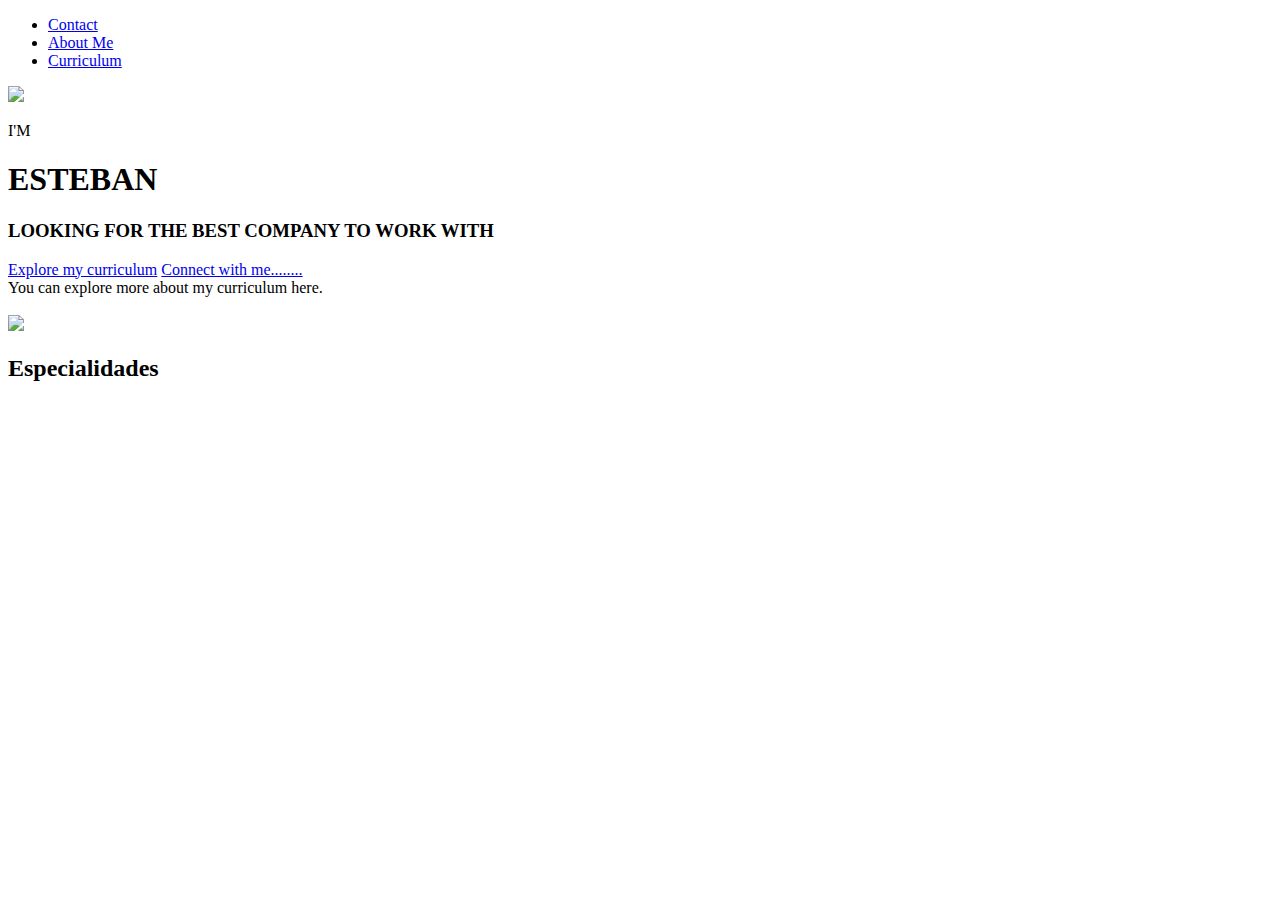
==== index.html @ 1bf0d775 "Add files via upload" ====
<!DOCTYPE html>
<html lang="en" dir="ltr">
  <head>
    <meta charset="utf-8">
    <title>Animation Tittle</title>
<link href="https://fonts.googleapis.com/css2?family=Poppins:ital,wght@1,900&display=swap" rel="stylesheet">
<link rel="stylesheet" href="C:\Users\Esteban\Documents\websiteAnimation\styles.css">
<script src="https://ajax.googleapis.com/ajax/libs/jquery/2.1.1/jquery.min.js">
</script>
<script>setTimeout(function() {
    $('#loading').fadeOut('fast');
}, 2000);
</script>
  </head>
<body >
<!-- ########################################################################### -->
    <!-- LOADING ANIMATION -->

<div id= "loading" class="hideloading">

      <div class="spinner-box">
        <div class="pulse-container">
          <div class="pulse-bubble pulse-bubble-1"></div>
          <div class="pulse-bubble pulse-bubble-2"></div>
          <div class="pulse-bubble pulse-bubble-3"></div>
      </div>
      </div>
      <div id="content">
    </div>

  </div>

    <!-- ########################################################################### -->
<div class="container">
<nav>
  <ul>
    <li>
      <a href="#">Contact</a>
    </li>
    <li>
      <a href="#">About Me</a>
    </li>
    <li>
      <a href="#">Curriculum</a>
    </li>
  </ul>
    <img src="C:\Users\Esteban\Documents\websiteAnimation\img\cart.png" class="cart-icon">

</nav>
<div class="text-box">
  <p>I'M</p>
  <h1>ESTEBAN</h1>
  <h3>LOOKING FOR THE BEST COMPANY TO WORK WITH</h3>
  <div class="row container2" >
    <a href="#" class="txt">Explore my curriculum</a>
    <a href="#" class="txt">Connect with me........        </a>
  <br>  <span>You can explore more about my curriculum here.</span>

</div>
</div>
<div class="social-icons"  >
  <a href="#"><img src="C:\Users\Esteban\Documents\websiteAnimation\img\dribble.png" alt=""></a>
  <a href="#"><img src="C:\Users\Esteban\Documents\websiteAnimation\img\telegram.png" alt=""></a>
  <a href="#"><img src="C:\Users\Esteban\Documents\websiteAnimation\img\instagram.png" alt=""></a>

</div>

</div>

<div class="fondoInvertido">
<div class="imagenYboton">
  <img class="person" src="C:\Users\Esteban\Documents\websiteAnimation\img\person.png.png">

</div>
<div class="text-description">

<div class="bordeColores">


  <h2 class="textborder">Especialidades</h2>
  <br>
  <p class="textborder"></p>
</div>
</div>
</div>
  </body>
</html>
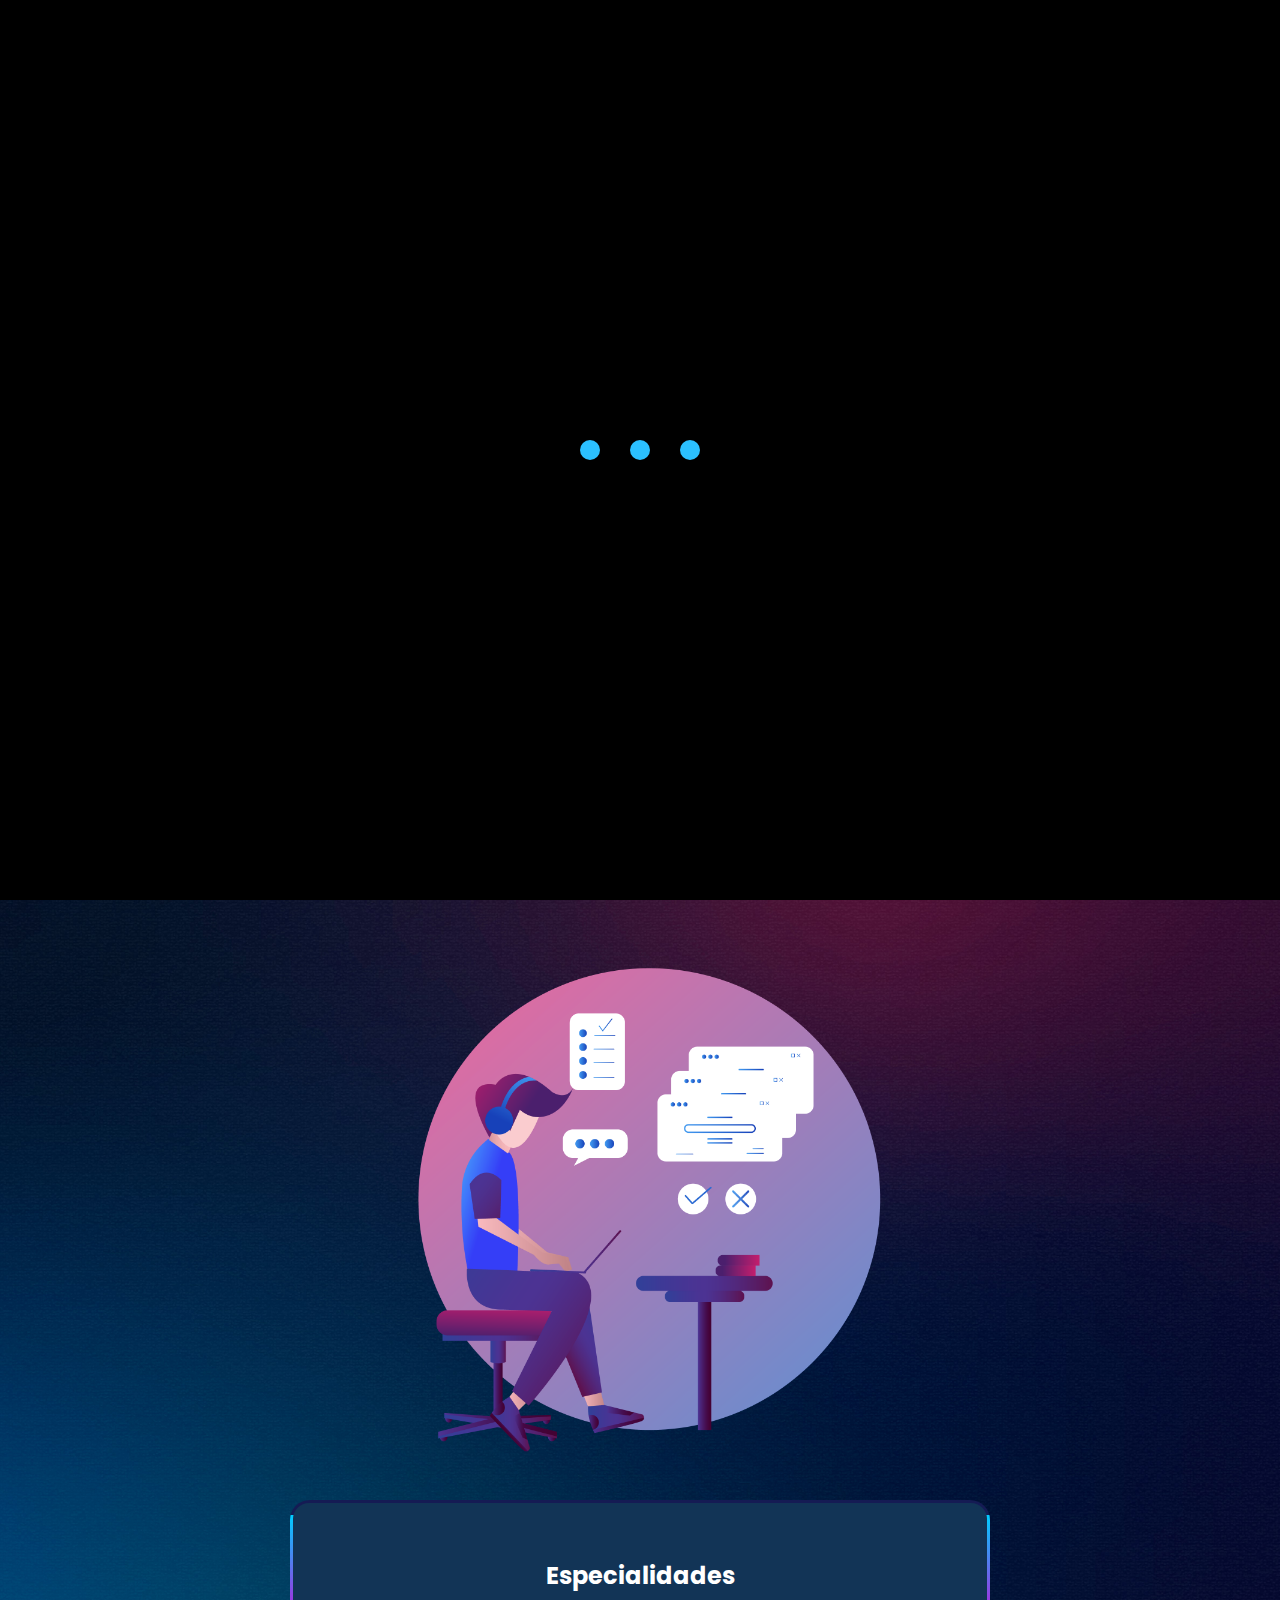
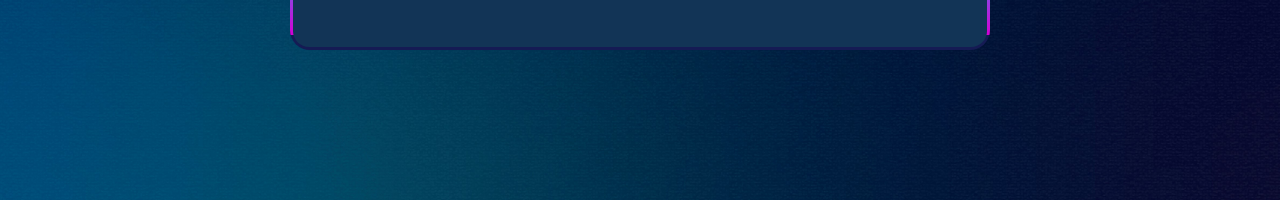
==== commit 7cc0fe85: "Update index.html" ====
--- a/index.html
+++ b/index.html
@@ -4,7 +4,7 @@
     <meta charset="utf-8">
     <title>Animation Tittle</title>
 <link href="https://fonts.googleapis.com/css2?family=Poppins:ital,wght@1,900&display=swap" rel="stylesheet">
-<link rel="stylesheet" href="C:\Users\Esteban\Documents\websiteAnimation\styles.css">
+<link rel="stylesheet" href="\styles.css">
 <script src="https://ajax.googleapis.com/ajax/libs/jquery/2.1.1/jquery.min.js">
 </script>
 <script>setTimeout(function() {
@@ -44,7 +44,7 @@
       <a href="#">Curriculum</a>
     </li>
   </ul>
-    <img src="C:\Users\Esteban\Documents\websiteAnimation\img\cart.png" class="cart-icon">
+    <img src="img\cart.png" class="cart-icon">
 
 </nav>
 <div class="text-box">
@@ -59,9 +59,9 @@
 </div>
 </div>
 <div class="social-icons"  >
-  <a href="#"><img src="C:\Users\Esteban\Documents\websiteAnimation\img\dribble.png" alt=""></a>
-  <a href="#"><img src="C:\Users\Esteban\Documents\websiteAnimation\img\telegram.png" alt=""></a>
-  <a href="#"><img src="C:\Users\Esteban\Documents\websiteAnimation\img\instagram.png" alt=""></a>
+  <a href="#"><img src="img\dribble.png" alt=""></a>
+  <a href="#"><img src="img\telegram.png" alt=""></a>
+  <a href="#"><img src="img\instagram.png" alt=""></a>
 
 </div>
 
@@ -69,7 +69,7 @@
 
 <div class="fondoInvertido">
 <div class="imagenYboton">
-  <img class="person" src="C:\Users\Esteban\Documents\websiteAnimation\img\person.png.png">
+  <img class="person" src="img\person.png.png">
 
 </div>
 <div class="text-description">
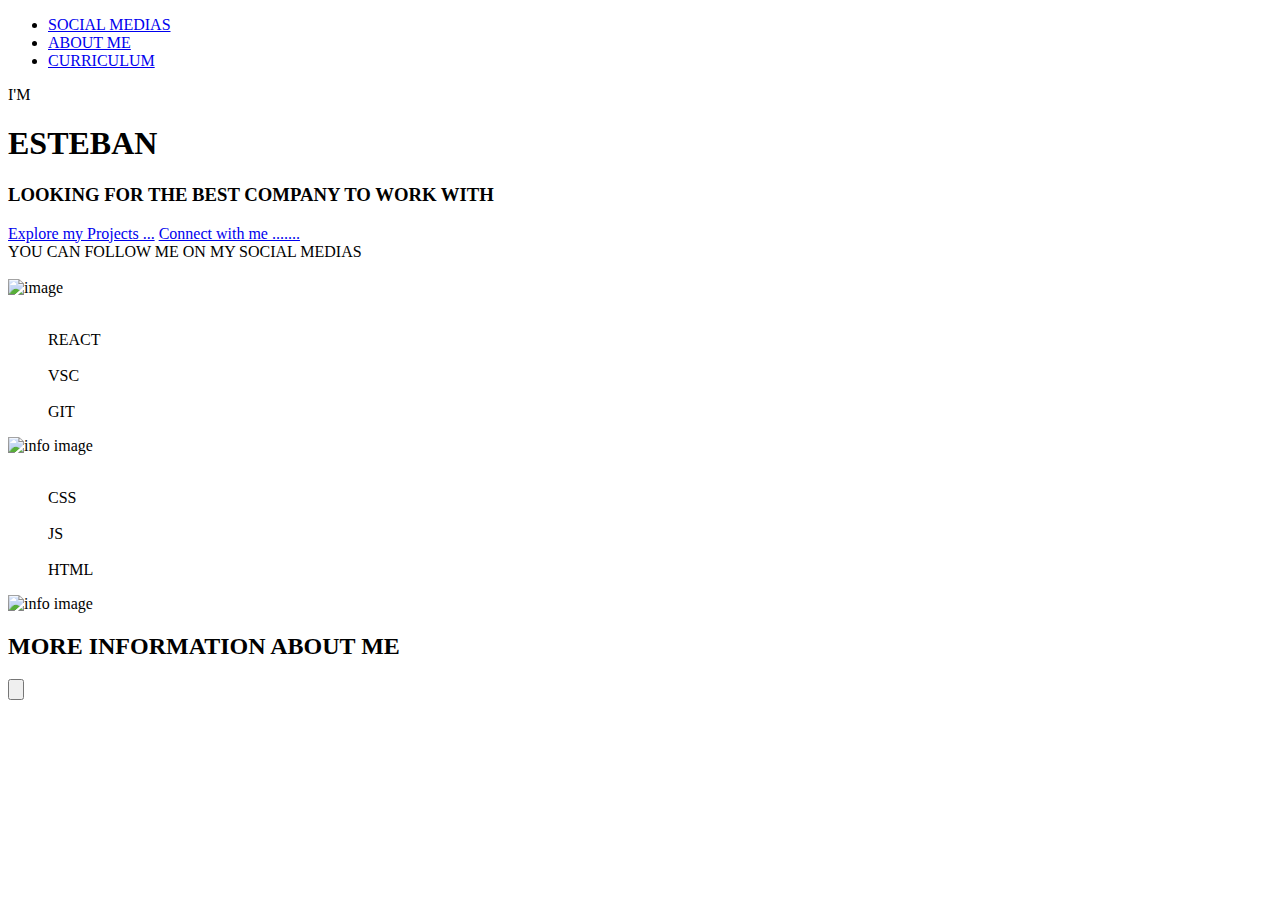
==== commit 7dd1f630: "Add files via upload" ====
--- a/index.html
+++ b/index.html
@@ -1,87 +1,147 @@
 <!DOCTYPE html>
 <html lang="en" dir="ltr">
-  <head>
-    <meta charset="utf-8">
-    <title>Animation Tittle</title>
-<link href="https://fonts.googleapis.com/css2?family=Poppins:ital,wght@1,900&display=swap" rel="stylesheet">
-<link rel="stylesheet" href="\styles.css">
-<script src="https://ajax.googleapis.com/ajax/libs/jquery/2.1.1/jquery.min.js">
-</script>
-<script>setTimeout(function() {
-    $('#loading').fadeOut('fast');
-}, 2000);
-</script>
-  </head>
-<body >
-<!-- ########################################################################### -->
-    <!-- LOADING ANIMATION -->
 
-<div id= "loading" class="hideloading">
+<head>
+  <meta charset="utf-8">
+  <title>Animation Tittle</title>
+  <link href="https://fonts.googleapis.com/css2?family=Poppins:ital,wght@1,900&display=swap" rel="stylesheet">
+  <link href="https://fonts.googleapis.com/css?family=Montserrat&amp;display=swap"rel="stylesheet">
+  <link href="https://cdnjs.cloudflare.com/ajax/libs/font-awesome/5.8.1/css/all.min.css">
+  <link rel="stylesheet" href="C:\Users\Esteban\Desktop\New folder\styles.css">
+  <script src="https://ajax.googleapis.com/ajax/libs/jquery/2.1.1/jquery.min.js">
+  </script>
+  <script>
+    setTimeout(function() {
+      $('#loading').fadeOut('fast');
+    }, 2000);
+  </script>
+</head>
 
-      <div class="spinner-box">
-        <div class="pulse-container">
-          <div class="pulse-bubble pulse-bubble-1"></div>
-          <div class="pulse-bubble pulse-bubble-2"></div>
-          <div class="pulse-bubble pulse-bubble-3"></div>
+<body>
+  <!-- ########################################################################### -->
+  <!-- LOADING ANIMATION -->
+
+  <div id="loading" class="hideloading">
+
+    <div class="spinner-box">
+      <div class="pulse-container">
+        <div class="pulse-bubble pulse-bubble-1"></div>
+        <div class="pulse-bubble pulse-bubble-2"></div>
+        <div class="pulse-bubble pulse-bubble-3"></div>
       </div>
-      </div>
-      <div id="content">
+    </div>
+    <div id="content">
     </div>
 
   </div>
 
-    <!-- ########################################################################### -->
-<div class="container">
-<nav>
-  <ul>
-    <li>
-      <a href="#">Contact</a>
-    </li>
-    <li>
-      <a href="#">About Me</a>
-    </li>
-    <li>
-      <a href="#">Curriculum</a>
-    </li>
-  </ul>
-    <img src="img\cart.png" class="cart-icon">
-
-</nav>
-<div class="text-box">
-  <p>I'M</p>
-  <h1>ESTEBAN</h1>
-  <h3>LOOKING FOR THE BEST COMPANY TO WORK WITH</h3>
-  <div class="row container2" >
-    <a href="#" class="txt">Explore my curriculum</a>
-    <a href="#" class="txt">Connect with me........        </a>
-  <br>  <span>You can explore more about my curriculum here.</span>
-
-</div>
-</div>
-<div class="social-icons"  >
-  <a href="#"><img src="img\dribble.png" alt=""></a>
-  <a href="#"><img src="img\telegram.png" alt=""></a>
-  <a href="#"><img src="img\instagram.png" alt=""></a>
-
-</div>
-
-</div>
-
-<div class="fondoInvertido">
-<div class="imagenYboton">
-  <img class="person" src="img\person.png.png">
-
-</div>
-<div class="text-description">
-
-<div class="bordeColores">
+  <!-- ########################################################################### -->
+  <div class="container">
+    <nav>
+      <ul>
+        <li>
+          <a href="#">SOCIAL MEDIAS</a>
+        </li>
+        <li>
+          <a href="#">ABOUT ME</a>
+        </li>
+        <li>
+          <a href="#">CURRICULUM</a>
+        </li>
+      </ul>
 
 
-  <h2 class="textborder">Especialidades</h2>
-  <br>
-  <p class="textborder"></p>
-</div>
-</div>
-</div>
-  </body>
+    </nav>
+    <div class="text-box">
+      <p>I'M</p>
+      <h1>ESTEBAN</h1>
+      <h3>LOOKING FOR THE BEST COMPANY TO WORK WITH</h3>
+      <div class="row container2">
+        <a href="#" class="txt">Explore my Projects ...</a>
+        <a href="#" class="txt">Connect with me ....... </a>
+        <br> <span>YOU CAN FOLLOW ME ON MY SOCIAL MEDIAS</span>
+
+      </div>
+    </div>
+    <div class="social-icons">
+
+      <a href="https://www.linkedin.com/in/esteban-chiaromonte-1628701a0/"><img src="C:\Users\Esteban\Desktop\New folder\img\linkedin (6).png" alt=""></a>
+      <a href="#"><img src="C:\Users\Esteban\Desktop\New folder\img\telegram.png" alt=""></a>
+      <a href="https://www.instagram.com/estebanchiaro/?hl=en"><img src="C:\Users\Esteban\Desktop\New folder\img\instagram1.png" alt=""></a>
+      <a href="https://www.facebook.com/estebanandres.chiaromontepacheco"><img src="C:\Users\Esteban\Desktop\New folder\img\facebook.png" alt=""></a>
+
+    </div>
+
+  </div>
+<!--
+  <div class="fondoInvertido"> -->
+
+    <div class="bodyofPerson">
+      <div class="fondoInvertido">
+        <div class="card">
+          <div class="card--image">
+            <img src="C:\Users\Esteban\Desktop\New folder\img\person.png.png" alt="image">
+          </div>
+          <div class="card--info info--1">
+            <span class="info--text">
+              <span >
+                <dl class="allIconsList">
+
+              <dt><img class="iconoreact" src="C:\Users\Esteban\Desktop\New folder\img\react.png" alt=""></dt>
+              <dd class="textodeiconos">REACT</dd>
+              <dt><img class="iconovs"src="C:\Users\Esteban\Desktop\New folder\img\vs.png" alt=""></dt>
+              <dd class="textodeiconos">VSC</dd>
+              <dt><img class="iconohtml" src="C:\Users\Esteban\Desktop\New folder\img\git.png" alt=""></dt>
+              <dd class="textodeiconos">GIT</dd>
+
+                </dl>
+              </span>
+
+            </span>
+            <div class="icon">
+              <ion-icon name="add-outline"></ion-icon>
+            </div>
+            <div class="info--image">
+              <img src="C:\Users\Esteban\Desktop\New folder\img\descarga.jpg" alt="info image">
+            </div>
+          </div>
+          <div class="card--info info--2">
+            <span class="info--text">
+
+              <span >
+                <dl >
+
+              <dt><img class="iconocss" src="C:\Users\Esteban\Desktop\New folder\img\css-3.png" alt=""></dt>
+              <dd class="textodeiconos">CSS</dd>
+              <dt><img class="iconojs"src="C:\Users\Esteban\Desktop\New folder\img\javascript.png" alt=""></dt>
+              <dd  class="textodeiconos">JS</dd>
+              <dt><img class="iconohtml" src="C:\Users\Esteban\Desktop\New folder\img\html.png" alt=""></dt>
+              <dd class="textodeiconos">HTML</dd>
+                </dl>
+              </span>
+            </span>
+            <div class="icon">
+              <ion-icon name="add-outline"></ion-icon>
+            </div>
+            <div class="info--image">
+              <img src="C:\Users\Esteban\Desktop\New folder\img\descarga.jpg" alt="info image">
+
+            </div>
+          </div>
+        </div>
+        <div class="text-description">
+
+          <div class="bordeColores">
+            <h2 class="textborder">MORE INFORMATION ABOUT ME</h2>
+            <button type="button" id="botonDescarga" ><img src="C:\Users\Esteban\Desktop\New folder\img\download (4).png" alt=""></button>
+            <br>
+            <p class="textborder"></p>
+          </div>
+        </div>
+
+      </div>
+    </div>
+
+</body>
+
 </html>
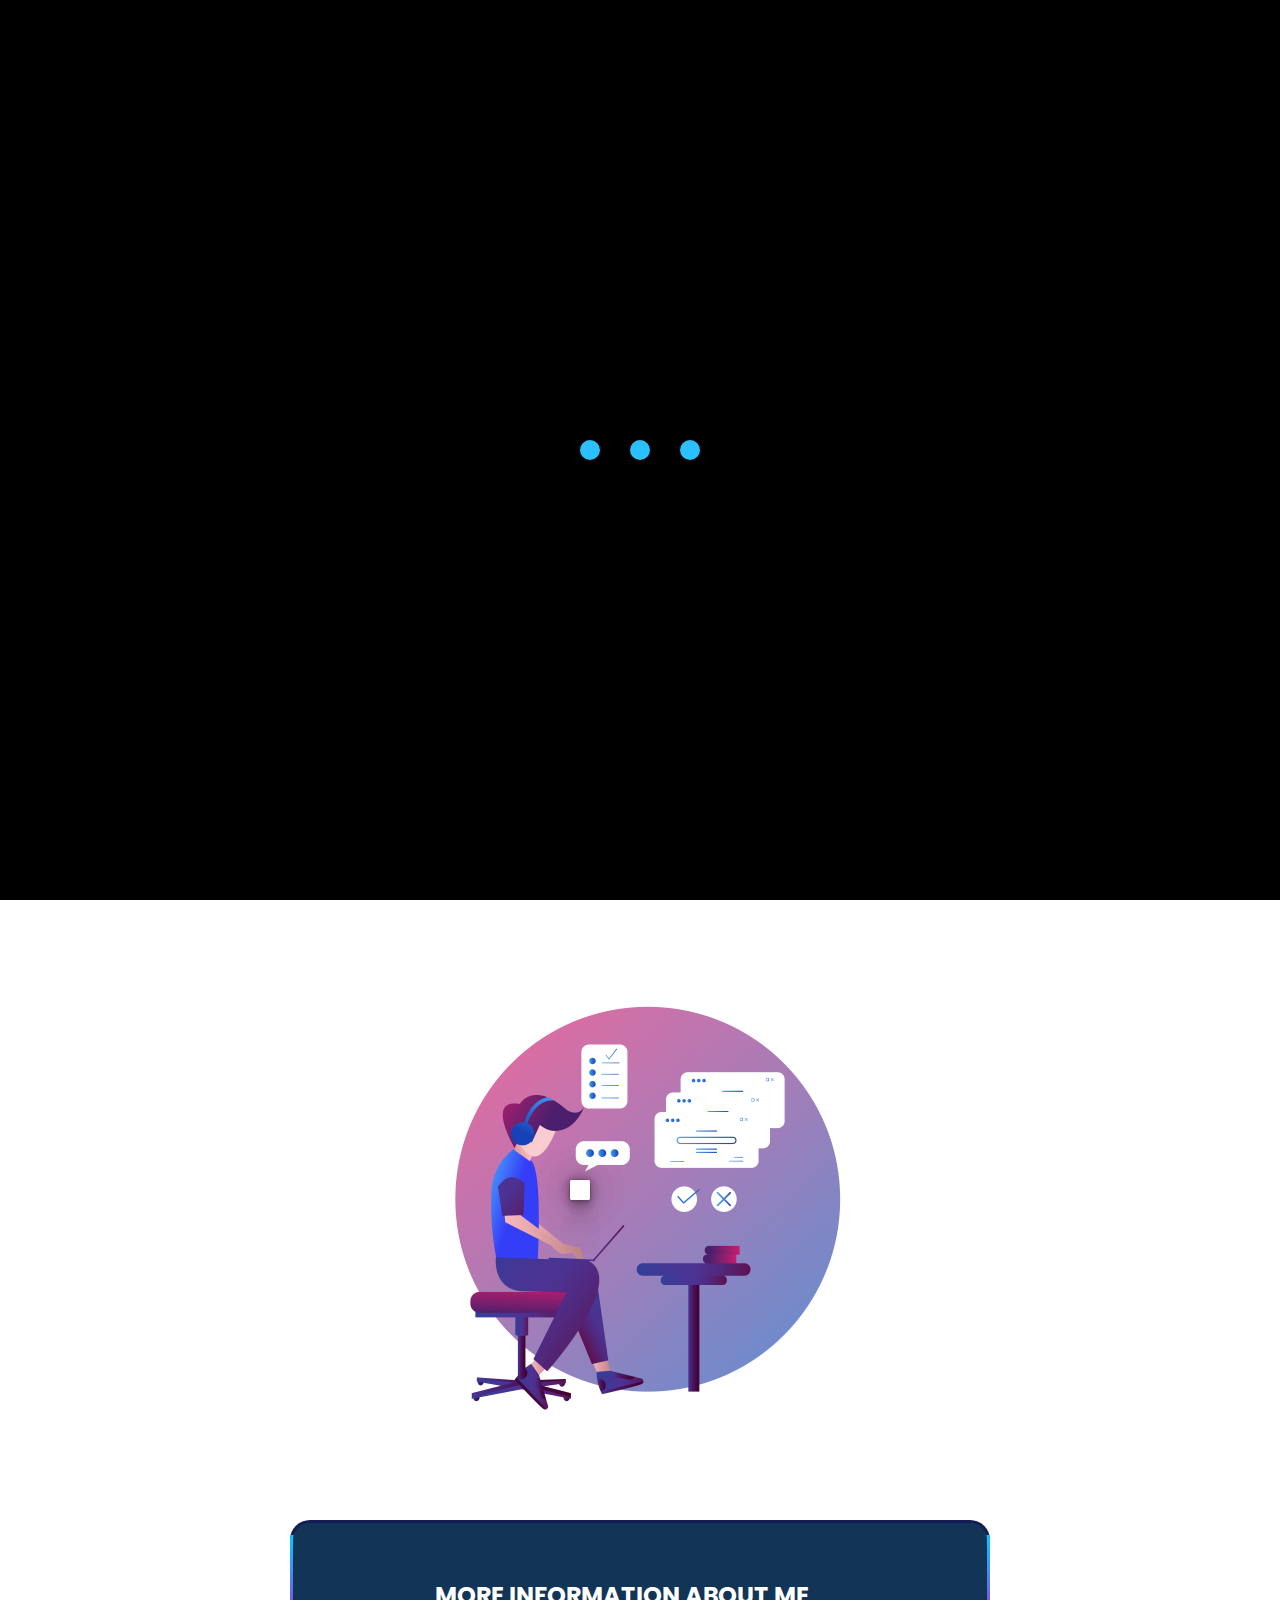
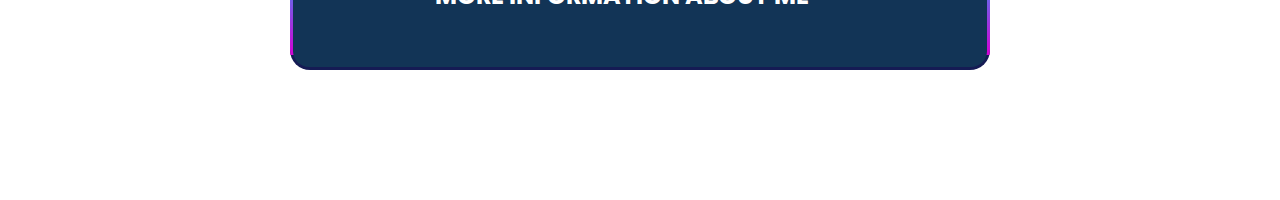
==== commit 7efe0cce: "Update index.html" ====
--- a/index.html
+++ b/index.html
@@ -7,7 +7,7 @@
   <link href="https://fonts.googleapis.com/css2?family=Poppins:ital,wght@1,900&display=swap" rel="stylesheet">
   <link href="https://fonts.googleapis.com/css?family=Montserrat&amp;display=swap"rel="stylesheet">
   <link href="https://cdnjs.cloudflare.com/ajax/libs/font-awesome/5.8.1/css/all.min.css">
-  <link rel="stylesheet" href="C:\Users\Esteban\Desktop\New folder\styles.css">
+  <link rel="stylesheet" href="styles.css">
   <script src="https://ajax.googleapis.com/ajax/libs/jquery/2.1.1/jquery.min.js">
   </script>
   <script>
@@ -65,10 +65,10 @@
     </div>
     <div class="social-icons">
 
-      <a href="https://www.linkedin.com/in/esteban-chiaromonte-1628701a0/"><img src="C:\Users\Esteban\Desktop\New folder\img\linkedin (6).png" alt=""></a>
+      <a href="https://www.linkedin.com/in/esteban-chiaromonte-1628701a0/"><img src="img\linkedin (6).png" alt=""></a>
       <a href="#"><img src="C:\Users\Esteban\Desktop\New folder\img\telegram.png" alt=""></a>
-      <a href="https://www.instagram.com/estebanchiaro/?hl=en"><img src="C:\Users\Esteban\Desktop\New folder\img\instagram1.png" alt=""></a>
-      <a href="https://www.facebook.com/estebanandres.chiaromontepacheco"><img src="C:\Users\Esteban\Desktop\New folder\img\facebook.png" alt=""></a>
+      <a href="https://www.instagram.com/estebanchiaro/?hl=en"><img src="img\instagram1.png" alt=""></a>
+      <a href="https://www.facebook.com/estebanandres.chiaromontepacheco"><img src="img\facebook.png" alt=""></a>
 
     </div>
 
@@ -80,18 +80,18 @@
       <div class="fondoInvertido">
         <div class="card">
           <div class="card--image">
-            <img src="C:\Users\Esteban\Desktop\New folder\img\person.png.png" alt="image">
+            <img src="img\person.png.png" alt="image">
           </div>
           <div class="card--info info--1">
             <span class="info--text">
               <span >
                 <dl class="allIconsList">
 
-              <dt><img class="iconoreact" src="C:\Users\Esteban\Desktop\New folder\img\react.png" alt=""></dt>
+              <dt><img class="iconoreact" src="img\react.png" alt=""></dt>
               <dd class="textodeiconos">REACT</dd>
-              <dt><img class="iconovs"src="C:\Users\Esteban\Desktop\New folder\img\vs.png" alt=""></dt>
+              <dt><img class="iconovs"src="img\vs.png" alt=""></dt>
               <dd class="textodeiconos">VSC</dd>
-              <dt><img class="iconohtml" src="C:\Users\Esteban\Desktop\New folder\img\git.png" alt=""></dt>
+              <dt><img class="iconohtml" src="img\git.png" alt=""></dt>
               <dd class="textodeiconos">GIT</dd>
 
                 </dl>
@@ -102,7 +102,7 @@
               <ion-icon name="add-outline"></ion-icon>
             </div>
             <div class="info--image">
-              <img src="C:\Users\Esteban\Desktop\New folder\img\descarga.jpg" alt="info image">
+              <img src="img\descarga.jpg" alt="info image">
             </div>
           </div>
           <div class="card--info info--2">
@@ -111,11 +111,11 @@
               <span >
                 <dl >
 
-              <dt><img class="iconocss" src="C:\Users\Esteban\Desktop\New folder\img\css-3.png" alt=""></dt>
+              <dt><img class="iconocss" src="img\css-3.png" alt=""></dt>
               <dd class="textodeiconos">CSS</dd>
-              <dt><img class="iconojs"src="C:\Users\Esteban\Desktop\New folder\img\javascript.png" alt=""></dt>
+              <dt><img class="iconojs"src="img\javascript.png" alt=""></dt>
               <dd  class="textodeiconos">JS</dd>
-              <dt><img class="iconohtml" src="C:\Users\Esteban\Desktop\New folder\img\html.png" alt=""></dt>
+              <dt><img class="iconohtml" src="img\html.png" alt=""></dt>
               <dd class="textodeiconos">HTML</dd>
                 </dl>
               </span>
@@ -124,7 +124,7 @@
               <ion-icon name="add-outline"></ion-icon>
             </div>
             <div class="info--image">
-              <img src="C:\Users\Esteban\Desktop\New folder\img\descarga.jpg" alt="info image">
+              <img src="img\descarga.jpg" alt="info image">
 
             </div>
           </div>
@@ -133,7 +133,7 @@
 
           <div class="bordeColores">
             <h2 class="textborder">MORE INFORMATION ABOUT ME</h2>
-            <button type="button" id="botonDescarga" ><img src="C:\Users\Esteban\Desktop\New folder\img\download (4).png" alt=""></button>
+            <button type="button" id="botonDescarga" ><img src="img\download (4).png" alt=""></button>
             <br>
             <p class="textborder"></p>
           </div>
--- a/styles.css
+++ b/styles.css
@@ -0,0 +1,593 @@
+*{
+  margin: 0;
+  padding: 0;
+  box-sizing: border-box;
+  font-family: 'Poppins', sans-serif;
+  background-repeat: no-repeat;
+}
+/* ################################################### */
+/* LOADING ANIMATION */
+
+@keyframes pulse {
+  from {
+    opacity: 1;
+    transform: scale(1);
+  }
+  to{
+    opacity: .25;
+    transform: scale(.75);
+  }
+}
+#loading{
+  position: fixed;
+  height: 100%;
+  width: 100%;
+  left: 0;
+  top: 0;
+  overflow: hidden;
+  z-index: 10;
+  background: #000;
+  transition: opacity .1s linear;
+
+}
+
+#content{
+  position: fixed;
+  z-index: 1;
+
+}
+
+.spinner-box{
+  position: absolute;
+  top: 50%;
+  left: 50%;
+  -ms-transform:translate(-50%,-50%);
+  transform: translate(-50%,-50%);
+  display: flex;
+  justify-content: center;
+  align-items: center;
+  background-color: transparent;
+  margin: 0;
+
+}
+
+.pulse-container {
+  width: 120px;
+  display: flex;
+  justify-content: space-between;
+  align-items: center;
+}
+
+.pulse-bubble{width: 20px;
+  height: 20px;
+  border-radius: 50%;
+  background: #2bc0ff;
+
+}
+
+.pulse-bubble-1{
+  animation: pulse .4s ease 0s infinite alternate ;
+}
+.pulse-bubble-2{
+  animation: pulse .4s ease .2s infinite alternate ;
+}
+.pulse-bubble-3{
+  animation: pulse .4s ease .4s infinite alternate ;
+}
+/* ################################################### */
+.container{
+  width: 100%;
+  height: 100vh;
+  background-image: linear-gradient(rgba(0,0,0,0),transparent),url("C:/Users/Esteban/Documents/websiteAnimation/img/gradient2.jpg");
+  background-size: cover;
+  background-position: center;
+  padding: 0 8%;
+  position: relative;
+}
+
+.fondoInvertido{
+  width: 100%;
+  height: 100vh;
+  background-image: linear-gradient(rgba(0,0,0,0),transparent),url("C:/Users/Esteban/Documents/websiteAnimation/img/gradient.jpg");
+  background-size: cover;
+  background-position: center;
+  padding: 0 8%;
+  position: relative;
+
+}
+
+nav {
+  display: flex;
+  width: 100%;
+  align-items: center;
+  flex-wrap: wrap;
+  padding: 5px 0;
+
+}
+
+.name{
+  width: 10px;
+  cursor: pointer;
+}
+
+.cart-icon{
+    width: 30px;
+    cursor: pointer;
+}
+
+nav ul {
+  flex: 1;
+  text-align: right;
+  padding-right: 30px;
+
+}
+
+nav ul li {
+  display: inline-block;
+  list-style: none;
+  margin: 10px 30px;
+
+}
+
+nav ul li a {
+  color: #fff;
+  text-decoration: none;
+  position: relative;
+
+}
+
+nav ul li a::after{
+  content: '';
+  width: 0;
+  height: 3px;
+  position: absolute;
+  bottom: -5px;
+  left: 50%;
+  transform: translateX(-50%);
+  background: #fff;
+  transition:width 0.3s;
+
+}
+
+nav ul li a:hover::after{
+  width:50%;
+
+}
+
+.text-box{
+  color: #fff;
+  position: absolute;
+  bottom: 8%;
+}
+
+.text-box p {
+  font-size: 50px;
+  font-weight: 600;
+  padding-left: 10px;
+
+}
+
+.text-box h1 {
+  font-size: 190px;
+  line-height: 160px;
+  margin-left: -10px;
+  color: transparent;
+  -webkit-text-stroke: 1px #fff;
+  background: url("img/back.png");
+  -webkit-background-clip: text;
+  background-position: 0 0;
+  animation: back 20s linear infinite;
+}
+
+@keyframes back {
+  100%{
+      background-position: 2000px 0;
+  }
+}
+
+.text-box h3{
+  font-size: 40px;
+  font-weight: 500px;
+}
+
+.text-box .row{
+  display: flex;
+  align-items: center;
+  flex-wrap: wrap;
+  margin-top: 30px;
+}
+
+.container2 a
+{
+  position: relative;
+  display: inline-block;
+  border: 2px solid #0000FF;
+  letter-spacing: 2px;
+  color: #fff;
+  -webkit-box-reflect: below 0px linear-gradient(transparent, #0002);
+  transition: 0.5s;
+  transition-delay: 0s;
+
+}
+
+.container2 a:hover{
+  transition-delay: 1.5s;
+  color:#000;
+  box-shadow: 0 0 10px #0000FF,
+              0 0 20px #0000FF,
+              0 0 40px #0000FF;
+}
+.container2 .txt a {
+  position: relative;
+  z-index: 100;
+}
+.container2 a:nth-child(2){
+  margin:auto 80px;
+  filter: hue-rotate(80deg);
+}
+/* /TRANSICION DE IZQUIERA A DERECHA */
+.container2 a::before {
+  content: '';
+  position: absolute;
+  z-index: -1;
+  left: -20px;
+  top: 50%;
+  transform: translate(-40%);
+  width: 20px;
+  height: 2px;
+  background: #0000FF;
+  box-shadow: -1px  8px 0 #0000FF,
+              -1px  8px 0 #0000FF;
+transition: width 0.5s, left 0.5s, height 0.5s, box-shadow 0.5s;
+transition-delay: 1s, 0.5s, 0s,0s;
+}
+
+.container2 a:hover::before{
+  width: 60%;
+  height: 100%;
+  left: 65px;
+  top: 0;
+  box-shadow: -1px 0 0 #0000FF,
+              -1px 0 0 #0000FF;
+              transition-delay: 0s, 0.5s, 1s,1s;
+}
+
+/* /TRANSICION DE DERECHA A IZQUIERDA */
+.container2 a::after {
+  content: '';
+  position: absolute;
+  z-index: -1;
+  right: -20px;
+  top: 50%;
+  transform: translate(40%);
+  width: 20px;
+  height: 2px;
+  background: #0000FF;
+  box-shadow: 1px  8px 0 #0000FF,
+              1px  8px 0 #0000FF;
+transition: width 0.5s, left 0.5s, height 0.5s, box-shadow 0.5s;
+transition-delay: 1s, 0.5s, 0s,0s;
+}
+
+.container2 a:hover::after{
+  width: 60%;
+  height: 100%;
+  right: 65px;
+  top: 0;
+  box-shadow: 1px 0 0 #0000FF,
+              1px 0 0 #0000FF;
+              transition-delay: 0s, 0.5s, 1s,1s;
+}
+/* ----------------------- */
+.text-box a{
+  text-decoration: none;
+  padding: 10px 20px;
+  margin-right: 20px;
+  display: flex;
+  align-items: center;
+
+}
+
+.social-icons{
+  position: absolute;
+  right: 2%;
+  bottom: 7%;
+  border: 2px s
+
+}
+
+.social-icons img {
+  width: 25px;
+  display: block;
+  margin: 25px 5px;
+}
+/*
+.fondoInvertido{
+  width: 100%;
+  height: 100vh;
+  background-image: linear-gradient(rgba(0,0,0,0),transparent),url("C:/Users/Esteban/Documents/websiteAnimation/img/gradient2.jpg");
+  background-size: cover;
+  background-position: center;
+  padding: 0 8%;
+  position: relative;
+  z-index: -100;
+  } */
+/*
+.person {
+position: relative;
+margin-left: auto;
+margin-right: auto;
+width: 600px;
+height: 600px;
+display: flex;
+justify-content: center;
+align-items: center;
+z-index: 1;
+} */
+/* ############################################## */
+/* BOTON DE IMAGEN */
+
+
+
+  .bodyofPerson {
+    width: 100%;
+    height: 100vh;
+    display: flex;
+    justify-content: center;
+    background: transparent;
+    align-items: center;
+    overflow: hidden;
+    z-index: 10;
+  }
+
+  .card {
+    position: relative;
+    margin-left: auto;
+    margin-right: auto;
+    margin-top: 50px;
+    width: 500px;
+    height: 500px;
+  }
+  .card--image {
+    width: 100%;
+    height: 100%;
+    display: flex;
+    justify-content: center;
+    align-items: center;
+    overflow: hidden;
+  }
+  .card--image img {
+    width: 100%;
+    height: 100%;
+    object-fit: cover;
+  }
+  .card--info {
+    --size: 20px;
+    width: var(--size);
+    height: var(--size);
+    background: white;
+    border-radius: 2px;
+    position: absolute;
+    transition: width 2000ms ease, height 700ms ease, right 550ms ease, background 550ms ease;
+    overflow: hidden;
+    box-shadow: 0 2.8px 2.2px rgba(0, 0, 0, 0.014), 0 6.7px 5.3px rgba(0, 0, 0, 0.02), 0 12.5px 10px rgba(0, 0, 0, 0.025), 0 22.3px 17.9px rgba(0, 0, 0, 0.03), 0 41.8px 33.4px rgba(0, 0, 0, 0.036), 0 100px 80px rgba(0, 0, 0, 0.05), 0 0px 2.2px rgba(0, 0, 0, 0.045), 0 0px 5.3px rgba(0, 0, 0, 0.065), 0 0px 10px rgba(0, 0, 0, 0.08), 0 0px 17.9px rgba(0, 0, 0, 0.095), 0 0px 33.4px rgba(0, 0, 0, 0.115), 0 0px 80px rgba(0, 0, 0, 0.16), 0 0.2px 2.2px rgba(0, 0, 0, 0.014), 0 0.6px 5.3px rgba(0, 0, 0, 0.02), 0 1.1px 10px rgba(0, 0, 0, 0.025), 0 2px 17.9px rgba(0, 0, 0, 0.03), 0 3.8px 33.4px rgba(0, 0, 0, 0.036), 0 9px 80px rgba(0, 0, 0, 0.05);
+  }
+  .card--info::after {
+    content: "";
+    position: absolute;
+    left: 0;
+    top: 0;
+    width: 100%;
+    height: 100%;
+    /* background: linear-gradient(to top, rgba(0, 0, 0, 0.65) 0%, rgba(0, 0, 0, 0.25) 50%, transparent 100%); */
+    z-index: 100;
+    opacity: 0;
+    transition: opacity 550ms ease;
+  }
+  /*
+  ############UBICACION############## */
+  .card--info.info--1 {
+    bottom: 50%;
+    right: 60%;
+  }
+  .card--info.info--1 .info--image img {
+    top: -80%;
+    left: -20%;
+  }
+  .card--info.info--2 {
+    bottom: 50%;
+    right: 60%;
+  }
+  .card--info.info--2 .info--image img {
+    right: -20%;
+    bottom: -80%;
+  }
+  /*
+  ############UBICACION############## */
+
+  .card--info .info--text {
+    display: block;
+    position: absolute;
+    justify-content: center;
+    padding-left: 30%;
+    align-items: center;
+    margin-left: auto;
+    margin-right: auto;
+    font-size: 1rem;
+    letter-spacing: 1px;
+    font-family: "Montserrat";
+    color: white;
+    white-space: nowrap;
+    z-index: 20;
+    opacity: 0;
+    transform: translateY(25%);
+    transition: opacity 800ms ease, transform 800ms ease;
+
+  }
+  .card--info .info--image {
+    position: relative;
+    width: 120%;
+    height: 180%;
+    overflow: hidden;
+  }
+  .card--info .info--image img {
+    position: absolute;
+    margin: auto;
+    width: 120%;
+    height: 180%;
+    opacity: 0;
+    transition: opacity 550ms ease;
+  }
+  /*
+  ########TAMANO######### */
+  .card:hover .card--info {
+    width: 200px;
+    height: 400px;
+  }
+  /*
+  ########TAMANO######### */
+/*
+  ############POSICION############ */
+  .card:hover .card--info::after {
+    opacity: 1;
+  }
+  .card:hover .card--info.info--1 {
+    top: 10%;
+    right: 95%;
+    transition-delay: 100ms;
+  }
+  .card:hover .card--info.info--2 {
+    top: 10%;
+    right: -40%;
+  }
+  /*
+    ############POSICION############ */
+
+  .card:hover .card--info .info--image img {
+    opacity: 1;
+  }
+  .card:hover .card--info .info--text {
+    transition-delay: 1000ms;
+    opacity: 1;
+    transform: translateY(0%);
+  }
+
+
+
+
+
+
+/* ################################################### */
+/* _____________________________________________________ */
+/* CAJA DE ESPECIALIDADES */
+.bordeColores{
+  position: relative;
+  margin-left: auto;
+  margin-right: auto;
+  width: 700px;
+  height: 150px;
+  display: flex;
+  justify-content: center;
+  align-items: center;
+  background:#151B54;
+  overflow: hidden;
+  border-radius: 20px;
+}
+.bordeColores::before{
+
+  content: "";
+  position: absolute;
+  width: 900px;
+  height: 80%;
+  background: linear-gradient(#00ccff, #d400d4);
+
+  animation: animate 10s linear infinite;
+}
+
+.bordeColores::after{
+  content: "";
+  position: absolute;
+  inset: 3px;
+  background: #123456;
+  border-radius: 16px;
+}
+@keyframes animate {
+0%{
+  transform: rotate(0deg);
+}
+100%{
+  transform: rotate(360deg);
+}
+}
+
+.iconocss{
+  margin-top: 10px;
+  width: 80px;
+  height: 80px;
+  margin-left: auto;
+  margin-right: auto;
+}
+
+.iconojs{
+  width: 80px;
+  height: 80px;
+  margin-left: auto;
+  margin-right: auto;
+  margin-top: 20px;
+}
+
+.iconohtml{
+
+    width: 80px;
+    height: 80px;
+    margin-left: auto;
+    margin-right: auto;
+    margin-top: 20px;
+}
+.iconoreact{
+
+    width: 80px;
+    height: 80px;
+    margin-left: auto;
+    margin-right: auto;
+    margin-top: 10px;
+}
+
+.iconovs{
+
+    width: 80px;
+    height: 80px;
+    margin-left: auto;
+    margin-right: auto;
+    margin-top: 20px;
+}
+
+.iconogit{
+
+    width: 80px;
+    height: 80px;
+    margin-left: auto;
+    margin-right: auto;
+    margin-top: 20px;
+}
+
+.textodeiconos{
+  padding-left: 20px;
+}
+
+.textborder{
+  z-index: 2;
+}
+
+/* __________________________________________________________________________ */
+.text-description{
+  color: #fff;
+  text-align: center;
+  margin-top: 70px;
+  margin-bottom: -10px;
+}
+
+.descargacv{
+  color: #fff;
+  z-index: 10;
+}
